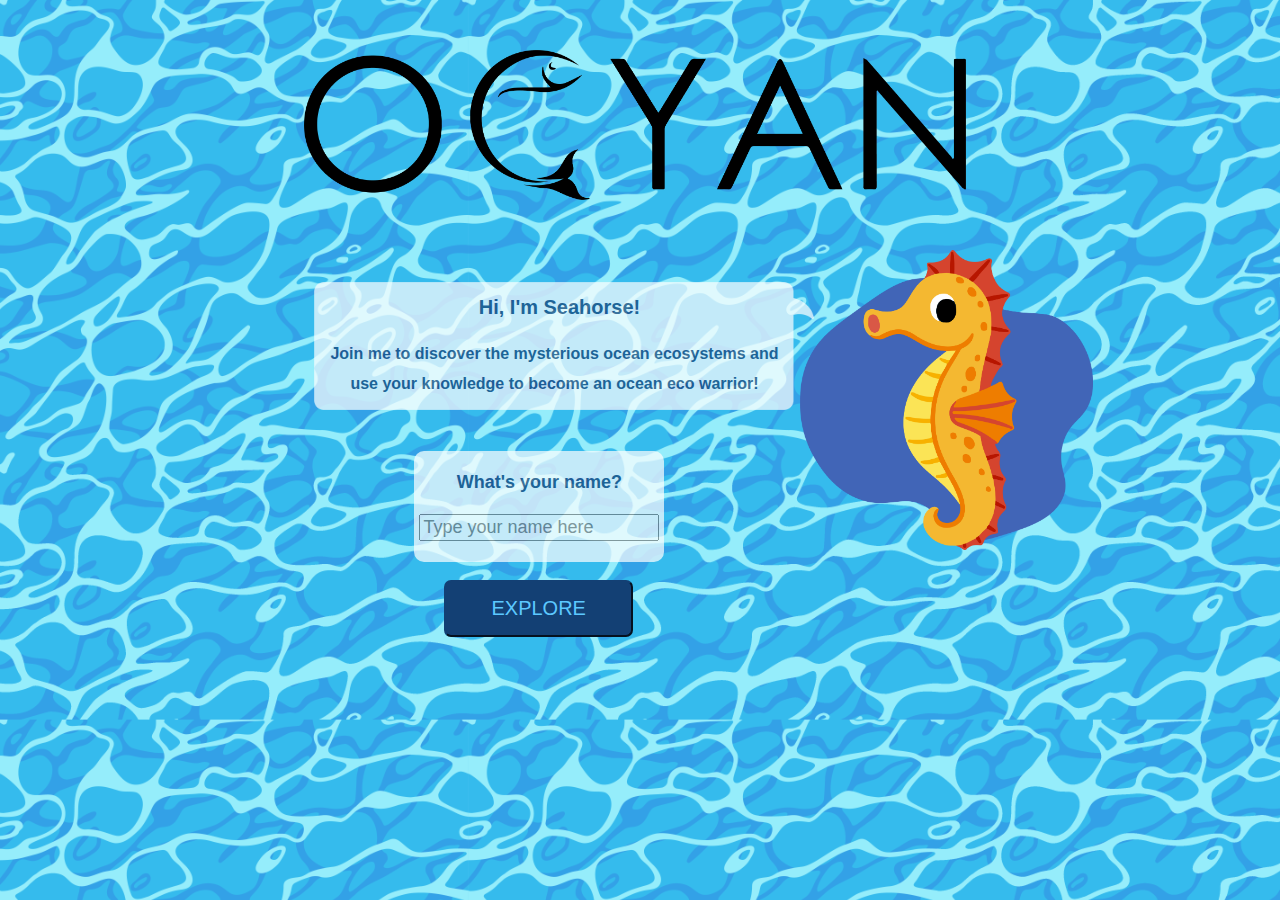
==== index.html @ 5994400f "lost city fixed responsiveness and change name" ====
<!DOCTYPE html>
<html>

<head>
    <link rel="stylesheet" type="text/css" href="prelanding-style.css">
</head>

<body>

    <div class="flex-container">

        <div class="left">

            <div id="logo"> <img src="./logo.png" alt="Ocyan logo" style="width: 275x; height: 150px;">
            </div>

            <br> <br> <br>

            <div id="text">

                <div id="welcome">
                    <br>
                    <div id="welcome-text">
                        <div id="welcome-text1">
                            <p>Hi, I'm Seahorse! </p>
                        </div>

                        <div id="welcome-text2">
                            <p>Join me to discover the mysterious ocean ecosystems and use your knowledge to become an ocean eco warrior! </p>

                        </div>
                    </div>

                    <br>
                </div>

                <br>

                <div id="click">
                    <br>
                    <form action="/action_page.php">
                        <label for="fname">What's your name?</label>
                        <br> <br>

                        <input type="text" id="fname" name="fname" placeholder="Type your name here">

                        <br><br>
                    </form>

                </div>

                <br>

                <div id="explore">
                    <button class="button"> EXPLORE </button>
                </div>

            </div>

        </div>


    </div>

    <div class="right">

        <div id="mascot"> <img src="./landing-mascot.png" alt="seahorse mascot" style="width: 150x; height: 300px;">
        </div>

    </div>



<script src="index.js"></script>
</body>

</html>
---- prelanding-style.css ----
/* pre landing page */

* {
    font-family: Arial, Helvetica, sans-serif;
}

body {
    margin: 0;
    background-image: url("./prelanding-bkgd.png");
    background-size: cover;
    height: auto;
    width: auto;
    overflow-y: visible;
}

#logo {
    display: block;
    margin-top: 50px;
    margin-right: 10px;
    width: 50%;
}

#mascot {
    position: absolute;
    left: 800px;
    top: 250px;
    z-index: -1;
}

.button {
    color: #5CC8FF;
    background-color: #134074;
    font-family: Arial, Helvetica, sans-serif;
    font-size: 20px;
    padding: 15px 45px;
    border-radius: 7px;
    border-color: #134074;
}

.footer {
    position: fixed;
    left: 0;
    bottom: 0;
    width: 100%;
    background-color: black;
    color: white;
    text-align: center;
}

.left {
    float: left;
}

.right {
    float: right;
}

.flex-container {
    display: flex;
    justify-content: center;
}

#welcome {
    width: 500px;
    background-image: url("./speechbubble.png");
    background-position: center;
    opacity: 0.7;
    background-size: contain;
    background-repeat: no-repeat;
    font-weight: bold;
    border-radius: 30px;
}

#welcome-text {
    width: 450px;
    text-align: center;
    margin-left: 15px;
}

#welcome-text1 {
    font-size: 20px;
    font-weight: bold;
    color: #134074;
    margin-left: 10px;
}

#welcome-text2 {
    color: #134074;
    line-height: 30px;
}

#click {
    width: 250px;
    color: #134074;
    font-weight: bold;
    background-color: white;
    opacity: 0.7;
    text-align: center;
    margin-left: 100px;
    border-radius: 10px;
    font-size: 18px;
}

#text {
    margin-left: 10px;
}

#explore {
    margin-left: 130px;
    font-weight: bold;
}

input[type="text"] {
    font-size: 1em;
}
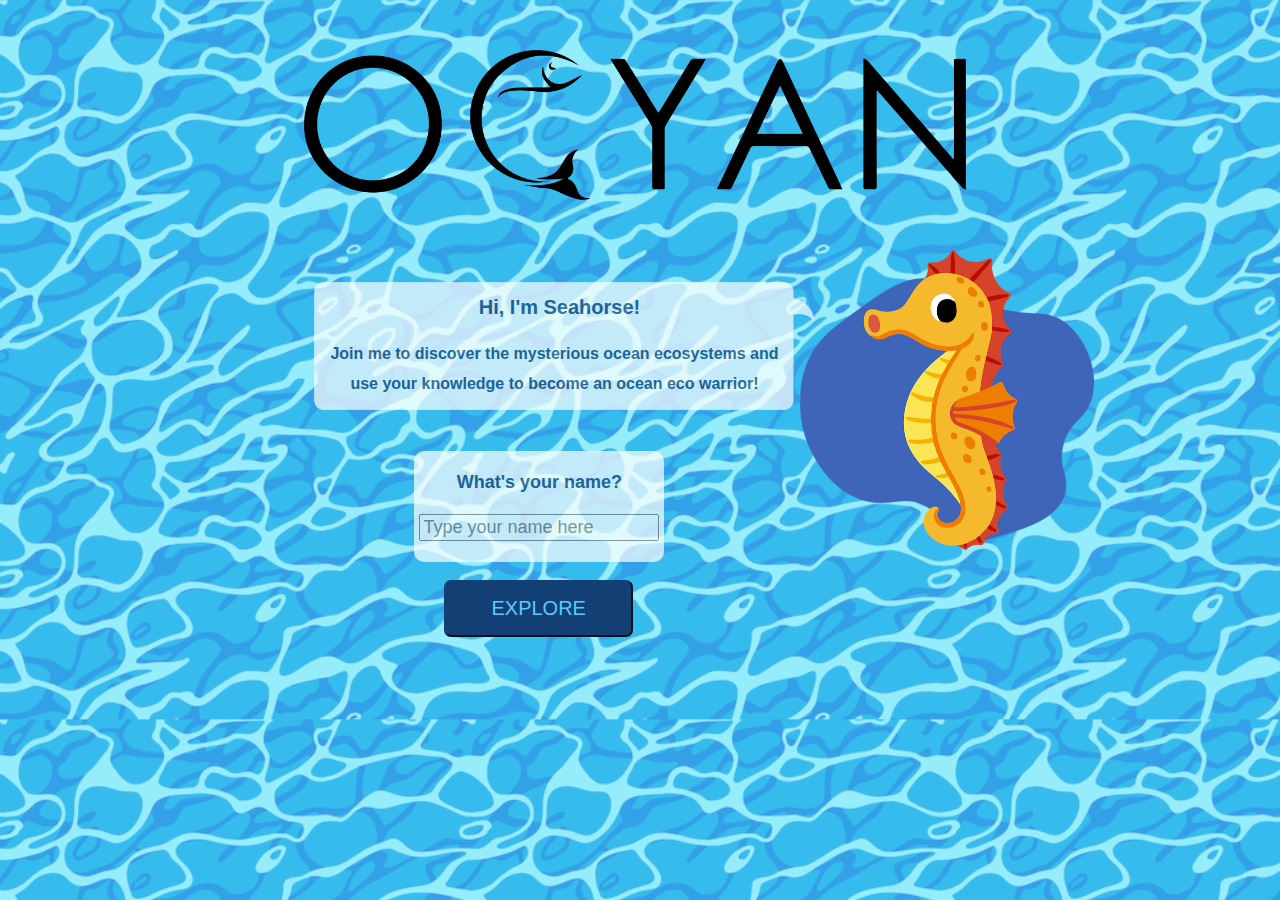
==== commit fee9b888: "add about pg and update quiz and lost city" ====
--- a/index.html
+++ b/index.html
@@ -42,7 +42,7 @@
                         <label for="fname">What's your name?</label>
                         <br> <br>
 
-                        <input type="text" id="fname" name="fname" placeholder="Type your name here">
+                        <input type="text" id="fname" name="fname" onkeypress= "" placeholder="Type your name here">
 
                         <br><br>
                     </form>
@@ -52,7 +52,7 @@
                 <br>
 
                 <div id="explore">
-                    <button class="button"> EXPLORE </button>
+                    <a id ="explore-link" href="./adventure-map-map/adventure-map.html"> <button class="button"> EXPLORE </button> </a>
                 </div>
 
             </div>
@@ -71,7 +71,8 @@
 
 
 
-<script src="index.js"></script>
+<script src="prelanding.js"></script>
+
 </body>
 
 </html>